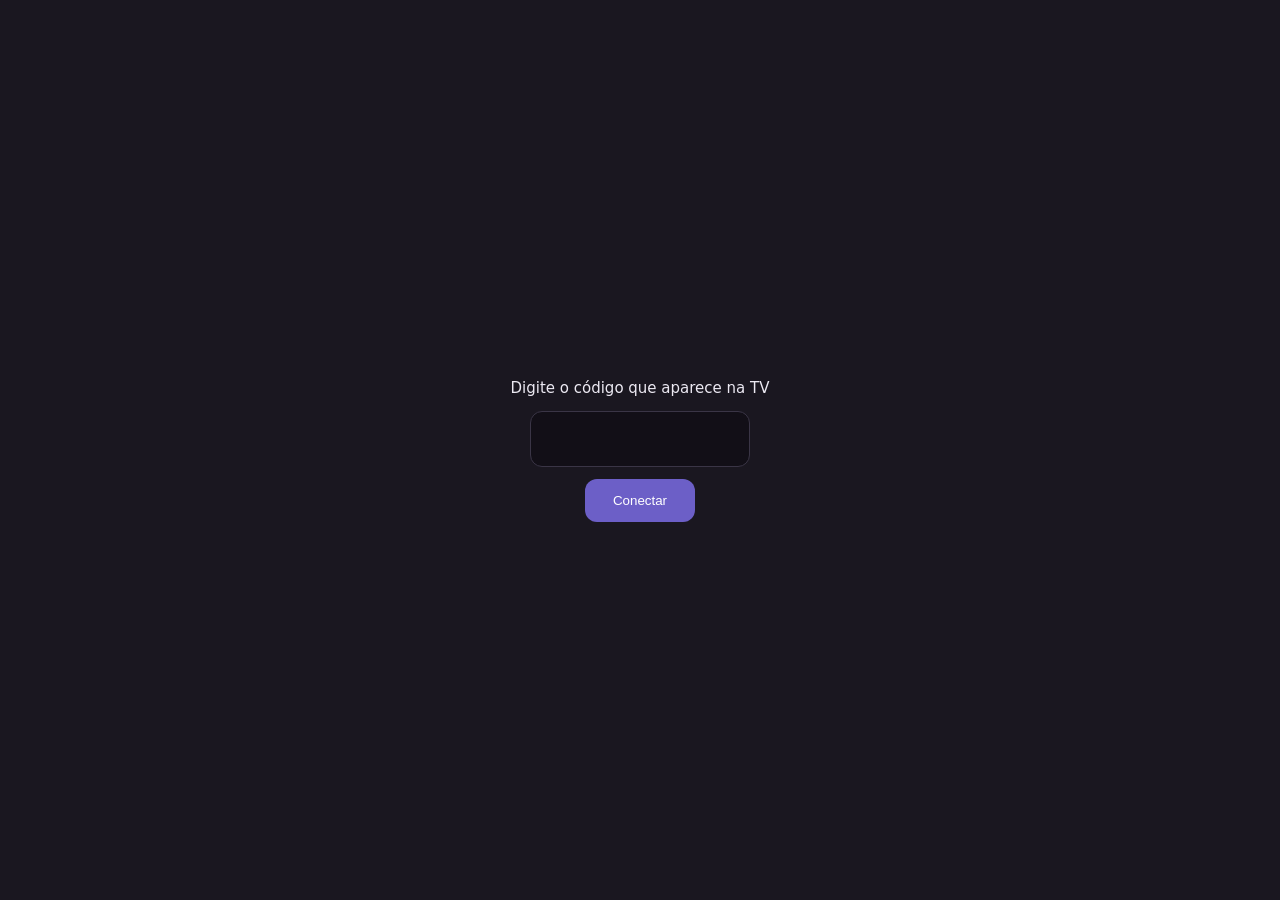
==== controle.html @ 4fc546ee "Celular como controle e sincronia do motor leve com a tela (sem trancos) Co-Authored-By: Claude Opus" ====
<!DOCTYPE html>
<html lang="pt-BR">
<head>
<meta charset="utf-8">
<meta name="viewport" content="width=device-width, initial-scale=1, maximum-scale=1, user-scalable=no, viewport-fit=cover">
<meta name="theme-color" content="#1a1720">
<meta name="mobile-web-app-capable" content="yes">
<meta name="apple-mobile-web-app-capable" content="yes">
<title>Controle SNES TV</title>
<style>
  :root {
    --bg: #1a1720; --body: #cfcbd6; --body2: #b5b0bf; --dark: #2e2a36; --ink: #ece9f2; --muted: #9a94a8;
    --a: #d6383c; --b: #e8b71f; --x: #3a63c8; --y: #2f9a4e; --ok: #8fe3a5; --err: #ff8f8f;
  }
  * { box-sizing: border-box; -webkit-tap-highlight-color: transparent; -webkit-user-select: none; user-select: none; }
  html, body { margin: 0; height: 100%; overflow: hidden; background: var(--bg); color: var(--ink);
    font: 15px/1.4 system-ui, -apple-system, "Segoe UI", Roboto, sans-serif; touch-action: none; }
  [hidden] { display: none !important; }

  .top { position: absolute; top: 0; left: 0; right: 0; display: flex; justify-content: space-between; align-items: center;
    padding: max(8px, env(safe-area-inset-top)) 14px 6px; z-index: 5; }
  .status { display: flex; align-items: center; gap: 8px; font-weight: 600; font-size: 14px; }
  .led { width: 10px; height: 10px; border-radius: 50%; background: var(--muted); }
  .status.ok .led { background: var(--ok); box-shadow: 0 0 8px var(--ok); }
  .status.err .led { background: var(--err); }
  .status.wait .led { animation: pulse 1s infinite; } @keyframes pulse { 50% { opacity: .3; } }
  .menu-btn { border: 0; background: var(--dark); color: var(--ink); border-radius: 18px; padding: 8px 16px; font: 700 14px inherit; }
  .menu-btn.on { background: #6c5fc7; }

  /* controle (paisagem) */
  .pad { position: absolute; top: 0; left: 0; right: 0; bottom: 0; }
  .shoulder { position: absolute; top: 44px; width: 30%; height: 52px; background: var(--body2); border-radius: 26px;
    display: flex; align-items: center; justify-content: center; font: 800 20px inherit; color: #4a4553; }
  .shoulder.l { left: 4%; } .shoulder.r { right: 4%; }
  .dpad { position: absolute; left: 6%; bottom: 10%; width: min(42vh, 30vw); height: min(42vh, 30vw); }
  .dpad .d { position: absolute; background: var(--dark); }
  .dpad .up    { left: 33.3%; top: 0; width: 33.4%; height: 38%; border-radius: 8px 8px 0 0; }
  .dpad .down  { left: 33.3%; bottom: 0; width: 33.4%; height: 38%; border-radius: 0 0 8px 8px; }
  .dpad .left  { left: 0; top: 33.3%; width: 38%; height: 33.4%; border-radius: 8px 0 0 8px; }
  .dpad .right { right: 0; top: 33.3%; width: 38%; height: 33.4%; border-radius: 0 8px 8px 0; }
  .dpad .hub { left: 33.3%; top: 33.3%; width: 33.4%; height: 33.4%; background: var(--dark); }
  .face { position: absolute; right: 6%; bottom: 10%; width: min(46vh, 32vw); height: min(46vh, 32vw); }
  .face .f { position: absolute; width: 36%; height: 36%; border-radius: 50%; display: flex; align-items: center; justify-content: center;
    font: 800 22px inherit; color: rgba(255,255,255,.85); box-shadow: inset 0 -4px 0 rgba(0,0,0,.25); }
  .face .x { left: 32%; top: 0; background: var(--x); }
  .face .a { right: 0; top: 32%; background: var(--a); }
  .face .b { left: 32%; bottom: 0; background: var(--b); }
  .face .y { left: 0; top: 32%; background: var(--y); }
  .mid { position: absolute; left: 50%; bottom: 16%; transform: translateX(-50%); display: flex; gap: 18px; }
  .mid .s { width: 74px; height: 30px; border-radius: 15px; background: var(--dark); display: flex; align-items: center; justify-content: center;
    font: 700 11px inherit; letter-spacing: .08em; color: var(--muted); transform: rotate(-20deg); }
  .on, .pressed { filter: brightness(1.5); }
  .dpad .d.pressed, .mid .s.pressed { background: #6c5fc7; filter: none; }
  .shoulder.pressed { background: #fff; }
  .face .f.pressed { transform: scale(.92); box-shadow: none; }
  .player { position: absolute; left: 50%; top: 52px; transform: translateX(-50%); color: var(--muted); font-size: 13px; text-align: center; }

  .rotate { position: absolute; top: 0; left: 0; right: 0; bottom: 0; display: none; align-items: center; justify-content: center;
    text-align: center; padding: 24px; background: var(--bg); z-index: 10; font-size: 18px; }
  @media (orientation: portrait) { .rotate { display: flex; } }

  .code { position: absolute; top: 0; left: 0; right: 0; bottom: 0; background: var(--bg); z-index: 20; display: flex; flex-direction: column;
    align-items: center; justify-content: center; gap: 12px; padding: 20px; }
  .code input { font: 700 26px ui-monospace, monospace; letter-spacing: .3em; text-transform: uppercase; width: 220px; text-align: center;
    background: #120f17; color: var(--ink); border: 1px solid #3a3546; border-radius: 12px; padding: 12px; -webkit-user-select: text; user-select: text; }
  .code button { border: 0; border-radius: 12px; padding: 14px 28px; background: #6c5fc7; color: #fff; font: 700 17px inherit; }
</style>
</head>
<body>
<div class="top">
  <div id="status" class="status wait"><span class="led"></span><span id="status-text">Conectando à TV…</span></div>
  <button id="menu" class="menu-btn" data-k="menu">MENU</button>
</div>

<div class="pad" id="pad">
  <div class="shoulder l" data-k="10">L</div>
  <div class="shoulder r" data-k="11">R</div>
  <div class="player" id="player"></div>
  <div class="dpad">
    <div class="d up" data-k="4"></div><div class="d down" data-k="5"></div>
    <div class="d left" data-k="6"></div><div class="d right" data-k="7"></div>
    <div class="d hub" data-k="hub"></div>
  </div>
  <div class="mid"><div class="s" data-k="2">SELECT</div><div class="s" data-k="3">START</div></div>
  <div class="face">
    <div class="f x" data-k="9">X</div><div class="f a" data-k="8">A</div>
    <div class="f b" data-k="0">B</div><div class="f y" data-k="1">Y</div>
  </div>
</div>

<div class="rotate">↻ Vire o celular de lado para usar o controle</div>

<form class="code" id="code-form" hidden>
  <div>Digite o código que aparece na TV</div>
  <input id="code" maxlength="6" autocomplete="off" autocapitalize="characters">
  <button type="submit">Conectar</button>
</form>

<script src="lib/peerjs.min.js"></script>
<script>
(function () {
  "use strict";
  var $ = function (id) { return document.getElementById(id); };
  var code = (location.hash || "").replace("#", "").toUpperCase();
  var peer = null, conn = null, mask = 0, menu = false, retry = null;

  function status(kind, text) { $("status").className = "status " + kind; $("status-text").textContent = text; }

  function send() {
    if (conn && conn.open) { try { conn.send({ t: "pad", m: mask, menu: menu }); } catch (e) {} }
  }
  // reenvia o estado de tempos em tempos (se um pacote se perder, corrige sozinho)
  setInterval(send, 150);

  // ---------- toque: vários dedos e deslizar entre botões ----------
  var touches = {};   // id do toque -> lista de teclas
  function keysAt(x, y) {
    var el = document.elementFromPoint(x, y);
    while (el && !el.getAttribute("data-k") && el !== document.body) el = el.parentNode;
    if (!el || !el.getAttribute) return [];
    var k = el.getAttribute("data-k");
    if (!k) return [];
    if (k === "hub") return [];
    // diagonais: perto da borda entre duas direções
    if (/^[4-7]$/.test(k)) {
      var box = el.parentNode.getBoundingClientRect();
      var rx = (x - box.left) / box.width, ry = (y - box.top) / box.height, out = [];
      if (ry < 0.4) out.push("4"); if (ry > 0.6) out.push("5");
      if (rx < 0.4) out.push("6"); if (rx > 0.6) out.push("7");
      return out.length ? out : [k];
    }
    return [k];
  }
  function recompute() {
    var m = 0, mn = false, all = {};
    Object.keys(touches).forEach(function (id) {
      touches[id].forEach(function (k) { all[k] = 1; if (k === "menu") mn = true; else m |= 1 << (+k); });
    });
    var els = document.querySelectorAll("[data-k]");
    for (var i = 0; i < els.length; i++) els[i].classList.toggle("pressed", !!all[els[i].getAttribute("data-k")]);
    if (m !== mask || mn !== menu) {
      if ((m & ~mask) && navigator.vibrate) navigator.vibrate(12);
      mask = m; menu = mn; send();
    }
  }
  function onTouch(e) {
    if (e.target && e.target.closest && e.target.closest("form")) return;   // deixa digitar o código
    e.preventDefault();
    var list = e.changedTouches;
    for (var i = 0; i < list.length; i++) {
      var t = list[i];
      if (e.type === "touchend" || e.type === "touchcancel") delete touches[t.identifier];
      else touches[t.identifier] = keysAt(t.clientX, t.clientY);
    }
    recompute();
    if (e.type === "touchstart") goFull();
  }
  ["touchstart", "touchmove", "touchend", "touchcancel"].forEach(function (ev) {
    document.addEventListener(ev, onTouch, { passive: false });
  });
  // mouse (para testar no PC)
  var mdown = false;
  document.addEventListener("mousedown", function (e) { mdown = true; touches.m = keysAt(e.clientX, e.clientY); recompute(); });
  document.addEventListener("mousemove", function (e) { if (mdown) { touches.m = keysAt(e.clientX, e.clientY); recompute(); } });
  document.addEventListener("mouseup", function () { mdown = false; delete touches.m; recompute(); });

  function goFull() {
    var d = document.documentElement;
    if (document.fullscreenElement || document.webkitFullscreenElement) return;
    try { (d.requestFullscreen || d.webkitRequestFullscreen).call(d).then(function () {
      if (screen.orientation && screen.orientation.lock) screen.orientation.lock("landscape").catch(function () {});
    }).catch(function () {}); } catch (e) {}
  }

  // ---------- conexão com a TV ----------
  function connect() {
    clearTimeout(retry);
    var P = window.Peer || (window.peerjs && window.peerjs.Peer);
    if (!P) { status("err", "Erro ao carregar"); return; }
    if (!peer || peer.destroyed) {
      peer = new P();
      peer.on("open", function () { dial(); });
      peer.on("error", function (err) {
        if (err.type === "peer-unavailable") status("wait", "Procurando a TV… (abra a tela do QR Code na TV)");
        else status("err", "Sem internet — tentando de novo");
        retry = setTimeout(connect, 2500);
      });
      peer.on("disconnected", function () { try { peer.reconnect(); } catch (e) {} });
    } else dial();
  }
  function dial() {
    status("wait", "Conectando à TV…");
    conn = peer.connect("snestv-pad-" + code, { reliable: true, serialization: "json" });
    conn.on("open", function () { status("ok", "Conectado"); send(); });
    conn.on("data", function (d) {
      if (d && d.t === "hi") $("player").textContent = "Jogador " + d.player;
    });
    conn.on("close", function () { status("wait", "Reconectando…"); retry = setTimeout(connect, 2000); });
    conn.on("error", function () { retry = setTimeout(connect, 2000); });
  }

  function start(c) {
    code = (c || "").toUpperCase().replace(/[^A-Z0-9]/g, "");
    if (code.length !== 6) { $("code-form").hidden = false; return; }
    $("code-form").hidden = true;
    connect();
  }
  $("code-form").addEventListener("submit", function (e) { e.preventDefault(); start($("code").value); });
  document.addEventListener("visibilitychange", function () { if (!document.hidden && (!conn || !conn.open)) connect(); });
  start(code);
})();
</script>
</body>
</html>
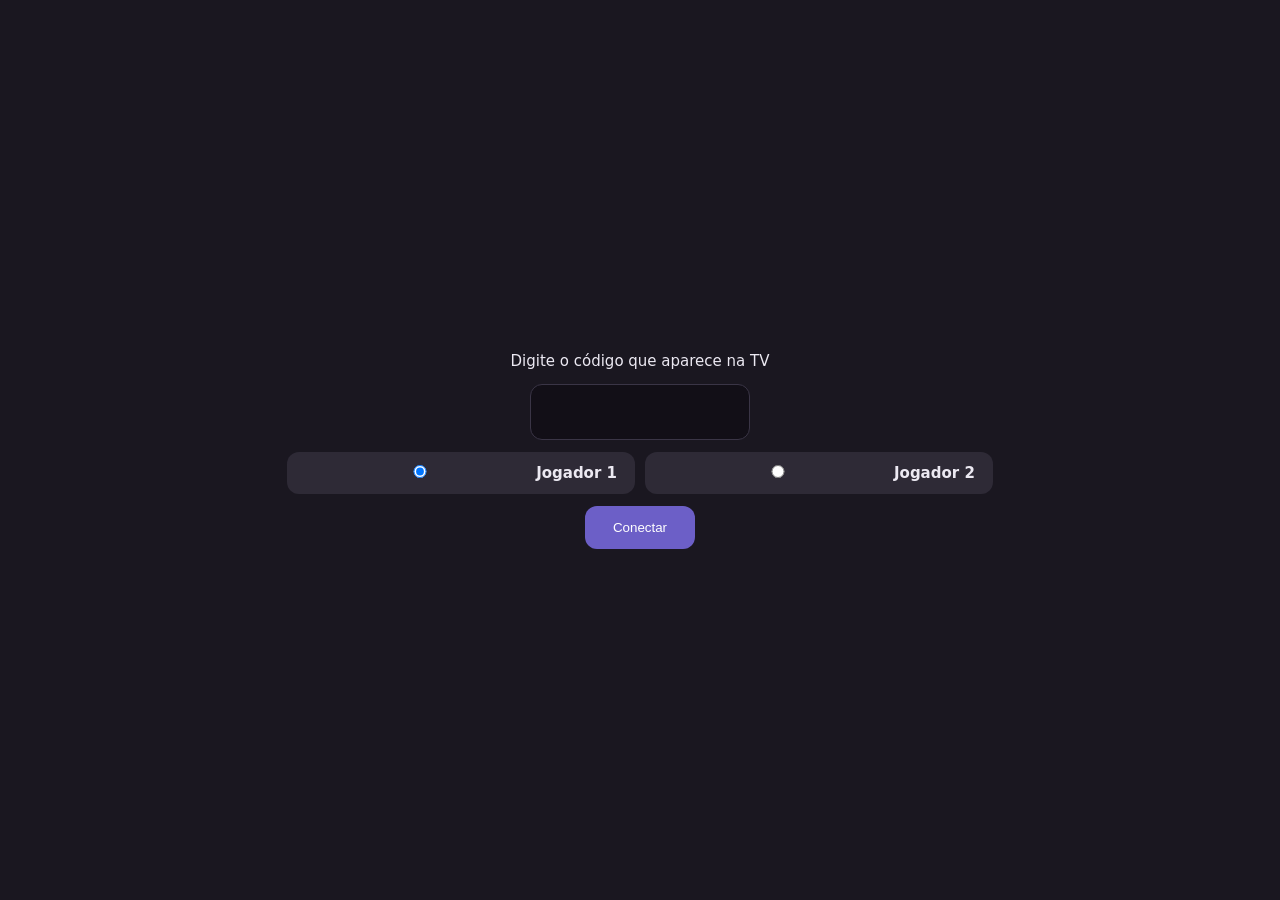
==== commit 07e1a21f: "Dois celulares como controle: QR Code separado para Jogador 1 e Jogador 2 Co-Authored-By: Claude Opu" ====
--- a/controle.html
+++ b/controle.html
@@ -53,7 +53,13 @@
   .dpad .d.pressed, .mid .s.pressed { background: #6c5fc7; filter: none; }
   .shoulder.pressed { background: #fff; }
   .face .f.pressed { transform: scale(.92); box-shadow: none; }
-  .player { position: absolute; left: 50%; top: 52px; transform: translateX(-50%); color: var(--muted); font-size: 13px; text-align: center; }
+  .player { position: absolute; left: 50%; top: 50px; transform: translateX(-50%); font: 800 15px inherit; text-align: center;
+    padding: 4px 16px; border-radius: 16px; color: #fff; background: var(--dark); }
+  .player.p1 { background: var(--a); } .player.p2 { background: var(--x); }
+  .player.p3 { background: var(--y); } .player.p4 { background: #b8901a; }
+  .pick { display: flex; gap: 10px; }
+  .pick label { padding: 10px 18px; border-radius: 12px; background: var(--dark); font-weight: 700; }
+  .pick input { margin-right: 6px; }
 
   .rotate { position: absolute; top: 0; left: 0; right: 0; bottom: 0; display: none; align-items: center; justify-content: center;
     text-align: center; padding: 24px; background: var(--bg); z-index: 10; font-size: 18px; }
@@ -93,15 +99,28 @@
 <form class="code" id="code-form" hidden>
   <div>Digite o código que aparece na TV</div>
   <input id="code" maxlength="6" autocomplete="off" autocapitalize="characters">
+  <div class="pick">
+    <label><input type="radio" name="pl" value="1" checked>Jogador 1</label>
+    <label><input type="radio" name="pl" value="2">Jogador 2</label>
+  </div>
   <button type="submit">Conectar</button>
 </form>
 
+<script src="js/compat.js"></script>
 <script src="lib/peerjs.min.js"></script>
 <script>
 (function () {
   "use strict";
   var $ = function (id) { return document.getElementById(id); };
-  var code = (location.hash || "").replace("#", "").toUpperCase();
+  // link do QR Code: controle.html#CODIGO-2  (código da TV + número do jogador)
+  var hash = (location.hash || "").replace("#", "").toUpperCase().split("-");
+  var code = hash[0] || "";
+  var wantPlayer = +hash[1] || 1;
+  function showPlayer(n) {
+    var el = $("player");
+    el.textContent = "Jogador " + n;
+    el.className = "player p" + n;
+  }
   var peer = null, conn = null, mask = 0, menu = false, retry = null;
 
   function status(kind, text) { $("status").className = "status " + kind; $("status-text").textContent = text; }
@@ -190,10 +209,10 @@
   }
   function dial() {
     status("wait", "Conectando à TV…");
-    conn = peer.connect("snestv-pad-" + code, { reliable: true, serialization: "json" });
+    conn = peer.connect("snestv-pad-" + code, { reliable: true, serialization: "json", metadata: { player: wantPlayer } });
     conn.on("open", function () { status("ok", "Conectado"); send(); });
     conn.on("data", function (d) {
-      if (d && d.t === "hi") $("player").textContent = "Jogador " + d.player;
+      if (d && d.t === "hi") { wantPlayer = d.player; showPlayer(d.player); }
     });
     conn.on("close", function () { status("wait", "Reconectando…"); retry = setTimeout(connect, 2000); });
     conn.on("error", function () { retry = setTimeout(connect, 2000); });
@@ -205,7 +224,13 @@
     $("code-form").hidden = true;
     connect();
   }
-  $("code-form").addEventListener("submit", function (e) { e.preventDefault(); start($("code").value); });
+  $("code-form").addEventListener("submit", function (e) {
+    e.preventDefault();
+    var r = document.querySelector('input[name="pl"]:checked');
+    wantPlayer = r ? +r.value : 1;
+    start($("code").value);
+  });
+  showPlayer(wantPlayer);
   document.addEventListener("visibilitychange", function () { if (!document.hidden && (!conn || !conn.open)) connect(); });
   start(code);
 })();
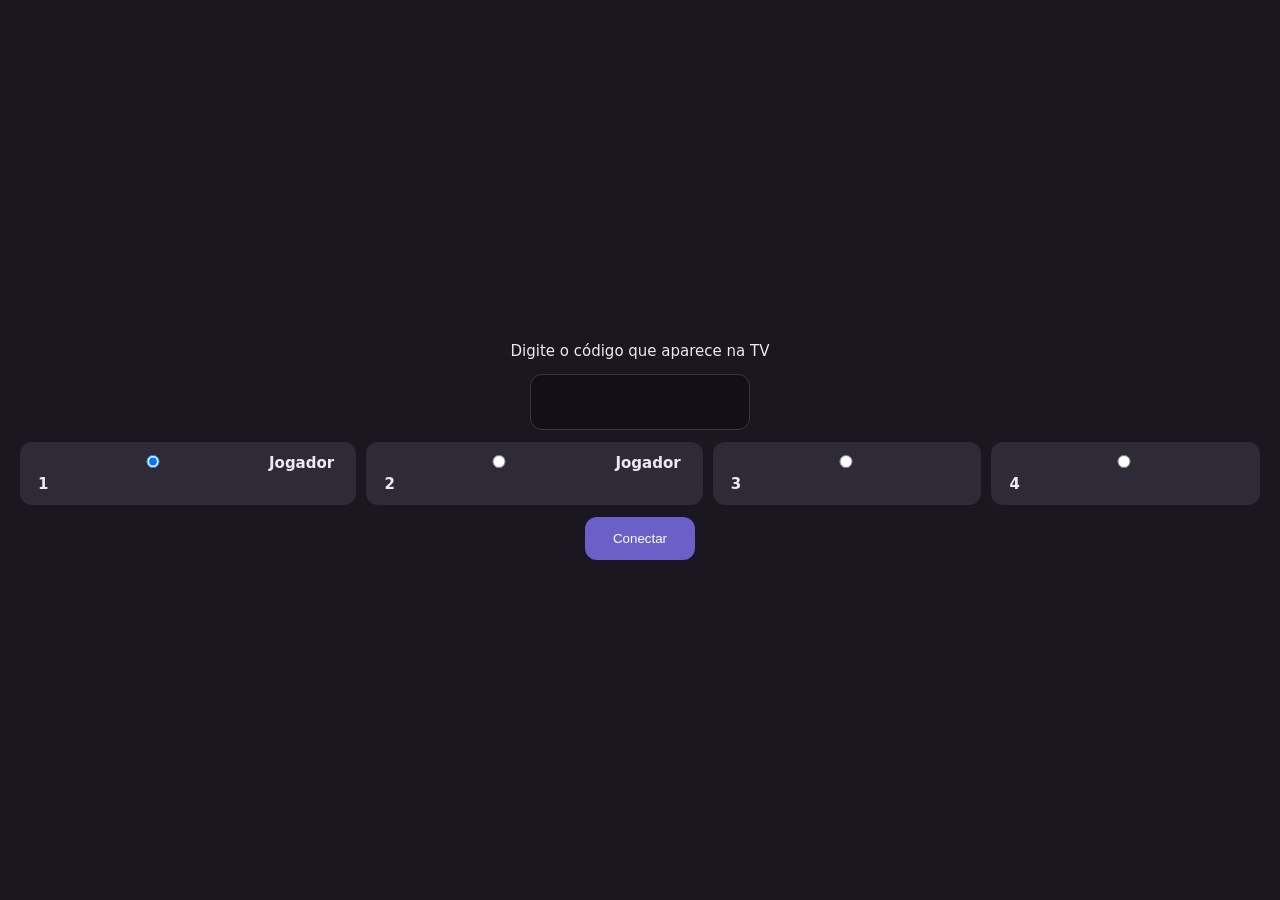
==== commit fcdee974: "Até 4 jogadores: 4 QR Codes de controle e Multitap automático no Snes9x 2005 Co-Authored-By: Claude " ====
--- a/controle.html
+++ b/controle.html
@@ -102,6 +102,8 @@
   <div class="pick">
     <label><input type="radio" name="pl" value="1" checked>Jogador 1</label>
     <label><input type="radio" name="pl" value="2">Jogador 2</label>
+    <label><input type="radio" name="pl" value="3">3</label>
+    <label><input type="radio" name="pl" value="4">4</label>
   </div>
   <button type="submit">Conectar</button>
 </form>
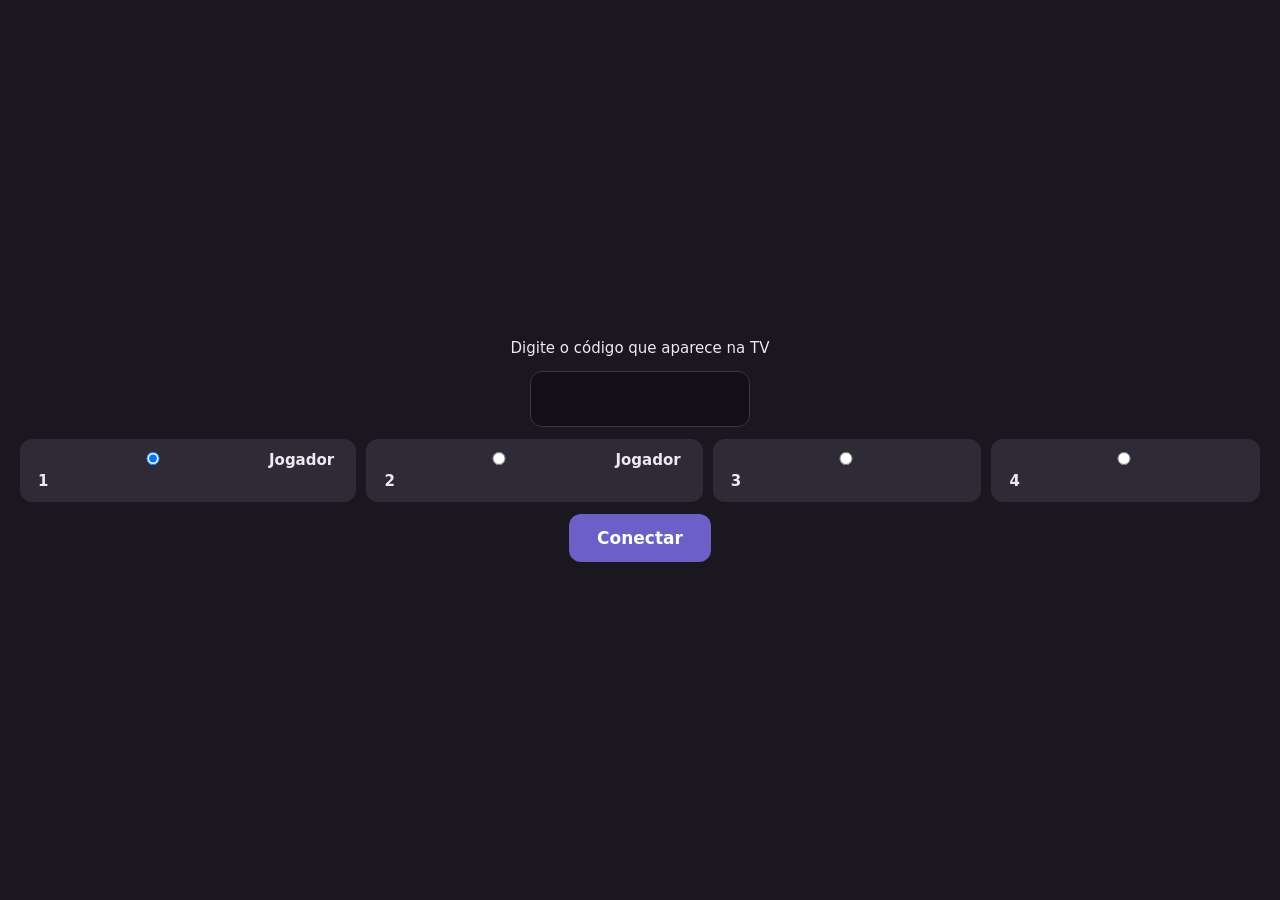
==== commit ab1bf24a: "Modelos de controle (SNES, Xbox, PS5) no celular e no menu do jogo Co-Authored-By: Claude Opus 5.5 <" ====
--- a/controle.html
+++ b/controle.html
@@ -24,13 +24,13 @@
   .status.ok .led { background: var(--ok); box-shadow: 0 0 8px var(--ok); }
   .status.err .led { background: var(--err); }
   .status.wait .led { animation: pulse 1s infinite; } @keyframes pulse { 50% { opacity: .3; } }
-  .menu-btn { border: 0; background: var(--dark); color: var(--ink); border-radius: 18px; padding: 8px 16px; font: 700 14px inherit; }
+  .menu-btn { border: 0; background: var(--dark); color: var(--ink); border-radius: 18px; padding: 8px 16px; font: 700 14px system-ui, -apple-system, "Segoe UI", Roboto, sans-serif; }
   .menu-btn.on { background: #6c5fc7; }
 
   /* controle (paisagem) */
   .pad { position: absolute; top: 0; left: 0; right: 0; bottom: 0; }
   .shoulder { position: absolute; top: 44px; width: 30%; height: 52px; background: var(--body2); border-radius: 26px;
-    display: flex; align-items: center; justify-content: center; font: 800 20px inherit; color: #4a4553; }
+    display: flex; align-items: center; justify-content: center; font: 800 20px system-ui, -apple-system, "Segoe UI", Roboto, sans-serif; color: #4a4553; }
   .shoulder.l { left: 4%; } .shoulder.r { right: 4%; }
   .dpad { position: absolute; left: 6%; bottom: 10%; width: min(42vh, 30vw); height: min(42vh, 30vw); }
   .dpad .d { position: absolute; background: var(--dark); }
@@ -41,19 +41,19 @@
   .dpad .hub { left: 33.3%; top: 33.3%; width: 33.4%; height: 33.4%; background: var(--dark); }
   .face { position: absolute; right: 6%; bottom: 10%; width: min(46vh, 32vw); height: min(46vh, 32vw); }
   .face .f { position: absolute; width: 36%; height: 36%; border-radius: 50%; display: flex; align-items: center; justify-content: center;
-    font: 800 22px inherit; color: rgba(255,255,255,.85); box-shadow: inset 0 -4px 0 rgba(0,0,0,.25); }
+    font: 800 22px system-ui, -apple-system, "Segoe UI", Roboto, sans-serif; color: rgba(255,255,255,.85); box-shadow: inset 0 -4px 0 rgba(0,0,0,.25); }
   .face .x { left: 32%; top: 0; background: var(--x); }
   .face .a { right: 0; top: 32%; background: var(--a); }
   .face .b { left: 32%; bottom: 0; background: var(--b); }
   .face .y { left: 0; top: 32%; background: var(--y); }
   .mid { position: absolute; left: 50%; bottom: 16%; transform: translateX(-50%); display: flex; gap: 18px; }
   .mid .s { width: 74px; height: 30px; border-radius: 15px; background: var(--dark); display: flex; align-items: center; justify-content: center;
-    font: 700 11px inherit; letter-spacing: .08em; color: var(--muted); transform: rotate(-20deg); }
+    font: 700 11px system-ui, -apple-system, "Segoe UI", Roboto, sans-serif; letter-spacing: .08em; color: var(--muted); transform: rotate(-20deg); }
   .on, .pressed { filter: brightness(1.5); }
   .dpad .d.pressed, .mid .s.pressed { background: #6c5fc7; filter: none; }
   .shoulder.pressed { background: #fff; }
   .face .f.pressed { transform: scale(.92); box-shadow: none; }
-  .player { position: absolute; left: 50%; top: 50px; transform: translateX(-50%); font: 800 15px inherit; text-align: center;
+  .player { position: absolute; left: 50%; top: 50px; transform: translateX(-50%); font: 800 15px system-ui, -apple-system, "Segoe UI", Roboto, sans-serif; text-align: center;
     padding: 4px 16px; border-radius: 16px; color: #fff; background: var(--dark); }
   .player.p1 { background: var(--a); } .player.p2 { background: var(--x); }
   .player.p3 { background: var(--y); } .player.p4 { background: #b8901a; }
@@ -61,6 +61,23 @@
   .pick label { padding: 10px 18px; border-radius: 12px; background: var(--dark); font-weight: 700; }
   .pick input { margin-right: 6px; }
 
+  /* modelos de controle */
+  .tops { display: flex; gap: 8px; }
+  body.skin-xbox { --bg: #16181a; --body2: #2c2f33; --dark: #2c2f33; --ink: #e9ecef; }
+  body.skin-xbox .shoulder { color: #cfd3d6; border-radius: 26px 26px 12px 12px; }
+  body.skin-xbox .face .f { background: #2c2f33; font-size: 26px; box-shadow: inset 0 -4px 0 rgba(0,0,0,.45); }
+  body.skin-xbox .face .b { color: #49c25a; } body.skin-xbox .face .a { color: #ff5148; }
+  body.skin-xbox .face .y { color: #3f86ff; } body.skin-xbox .face .x { color: #ffc21a; }
+  body.skin-xbox .mid .s { transform: none; width: 46px; height: 46px; border-radius: 50%; font-size: 16px; }
+  body.skin-ps { --bg: #eceef2; --body2: #ffffff; --dark: #1f2126; --ink: #1f2126; --muted: #6b6f78; }
+  body.skin-ps .shoulder { color: #1f2126; box-shadow: 0 2px 6px rgba(0,0,0,.15); }
+  body.skin-ps .face .f { background: #1f2126; font-size: 28px; box-shadow: inset 0 -4px 0 rgba(0,0,0,.5); }
+  body.skin-ps .face .b { color: #8db4ff; } body.skin-ps .face .a { color: #ff6b78; }
+  body.skin-ps .face .y { color: #f19be0; } body.skin-ps .face .x { color: #4fd6b4; }
+  body.skin-ps .mid .s { transform: none; width: 84px; height: 28px; border-radius: 8px; color: #cfd3d6; font-size: 10px; letter-spacing: .04em; }
+  body.skin-ps .menu-btn { background: #1f2126; color: #fff; }
+  body.skin-ps .menu-btn.on, body.skin-xbox .menu-btn.on { background: #6c5fc7; }
+
   .rotate { position: absolute; top: 0; left: 0; right: 0; bottom: 0; display: none; align-items: center; justify-content: center;
     text-align: center; padding: 24px; background: var(--bg); z-index: 10; font-size: 18px; }
   @media (orientation: portrait) { .rotate { display: flex; } }
@@ -69,28 +86,28 @@
     align-items: center; justify-content: center; gap: 12px; padding: 20px; }
   .code input { font: 700 26px ui-monospace, monospace; letter-spacing: .3em; text-transform: uppercase; width: 220px; text-align: center;
     background: #120f17; color: var(--ink); border: 1px solid #3a3546; border-radius: 12px; padding: 12px; -webkit-user-select: text; user-select: text; }
-  .code button { border: 0; border-radius: 12px; padding: 14px 28px; background: #6c5fc7; color: #fff; font: 700 17px inherit; }
+  .code button { border: 0; border-radius: 12px; padding: 14px 28px; background: #6c5fc7; color: #fff; font: 700 17px system-ui, -apple-system, "Segoe UI", Roboto, sans-serif; }
 </style>
 </head>
 <body>
 <div class="top">
   <div id="status" class="status wait"><span class="led"></span><span id="status-text">Conectando à TV…</span></div>
-  <button id="menu" class="menu-btn" data-k="menu">MENU</button>
+  <div class="tops"><button id="skin" class="menu-btn">🎮 SNES</button><button id="menu" class="menu-btn" data-k="menu">MENU</button></div>
 </div>
 
 <div class="pad" id="pad">
-  <div class="shoulder l" data-k="10">L</div>
-  <div class="shoulder r" data-k="11">R</div>
+  <div class="shoulder l" data-k="10" id="lbl-l">L</div>
+  <div class="shoulder r" data-k="11" id="lbl-r">R</div>
   <div class="player" id="player"></div>
   <div class="dpad">
     <div class="d up" data-k="4"></div><div class="d down" data-k="5"></div>
     <div class="d left" data-k="6"></div><div class="d right" data-k="7"></div>
     <div class="d hub" data-k="hub"></div>
   </div>
-  <div class="mid"><div class="s" data-k="2">SELECT</div><div class="s" data-k="3">START</div></div>
+  <div class="mid"><div class="s" data-k="2" id="lbl-sel">SELECT</div><div class="s" data-k="3" id="lbl-start">START</div></div>
   <div class="face">
-    <div class="f x" data-k="9">X</div><div class="f a" data-k="8">A</div>
-    <div class="f b" data-k="0">B</div><div class="f y" data-k="1">Y</div>
+    <div class="f x" data-k="9" id="lbl-x">X</div><div class="f a" data-k="8" id="lbl-a">A</div>
+    <div class="f b" data-k="0" id="lbl-b">B</div><div class="f y" data-k="1" id="lbl-y">Y</div>
   </div>
 </div>
 
@@ -164,8 +181,31 @@
       mask = m; menu = mn; send();
     }
   }
+  // ---------- modelo do controle (só o visual; os botões ficam na mesma posição do SNES) ----------
+  // ordem dos rótulos: cima, direita, baixo, esquerda, L, R, select, start
+  var SKINS = {
+    snes: { name: "SNES", l: ["X", "A", "B", "Y", "L", "R", "SELECT", "START"] },
+    xbox: { name: "Xbox", l: ["Y", "B", "A", "X", "LB", "RB", "⧉", "☰"] },
+    ps:   { name: "PS5", l: ["△", "○", "✕", "□", "L1", "R1", "CREATE", "OPTIONS"] }
+  };
+  var ORDER = ["snes", "xbox", "ps"], skin = "snes";
+  try { skin = localStorage.getItem("snestv.padskin") || "snes"; } catch (e) {}
+  function applySkin(k) {
+    if (!SKINS[k]) k = "snes";
+    skin = k;
+    var L = SKINS[k].l, ids = ["lbl-x", "lbl-a", "lbl-b", "lbl-y", "lbl-l", "lbl-r", "lbl-sel", "lbl-start"];
+    ids.forEach(function (id, i) { $(id).textContent = L[i]; });
+    document.body.className = "skin-" + k;
+    $("skin").textContent = "🎮 " + SKINS[k].name;
+    try { localStorage.setItem("snestv.padskin", k); } catch (e) {}
+    if (conn && conn.open) { try { conn.send({ t: "skin", s: k }); } catch (e) {} }
+  }
+  function nextSkin() { applySkin(ORDER[(ORDER.indexOf(skin) + 1) % ORDER.length]); if (navigator.vibrate) navigator.vibrate(20); }
+  $("skin").addEventListener("click", function (e) { e.preventDefault(); nextSkin(); });
+
   function onTouch(e) {
     if (e.target && e.target.closest && e.target.closest("form")) return;   // deixa digitar o código
+    if (e.target && e.target.closest && e.target.closest("#skin")) { if (e.type === "touchstart") { e.preventDefault(); nextSkin(); } return; }
     e.preventDefault();
     var list = e.changedTouches;
     for (var i = 0; i < list.length; i++) {
@@ -181,7 +221,7 @@
   });
   // mouse (para testar no PC)
   var mdown = false;
-  document.addEventListener("mousedown", function (e) { mdown = true; touches.m = keysAt(e.clientX, e.clientY); recompute(); });
+  document.addEventListener("mousedown", function (e) { if (e.target.closest && e.target.closest("#skin")) return; mdown = true; touches.m = keysAt(e.clientX, e.clientY); recompute(); });
   document.addEventListener("mousemove", function (e) { if (mdown) { touches.m = keysAt(e.clientX, e.clientY); recompute(); } });
   document.addEventListener("mouseup", function () { mdown = false; delete touches.m; recompute(); });
 
@@ -212,7 +252,7 @@
   function dial() {
     status("wait", "Conectando à TV…");
     conn = peer.connect("snestv-pad-" + code, { reliable: true, serialization: "json", metadata: { player: wantPlayer } });
-    conn.on("open", function () { status("ok", "Conectado"); send(); });
+    conn.on("open", function () { status("ok", "Conectado"); send(); try { conn.send({ t: "skin", s: skin }); } catch (e) {} });
     conn.on("data", function (d) {
       if (d && d.t === "hi") { wantPlayer = d.player; showPlayer(d.player); }
     });
@@ -233,6 +273,7 @@
     start($("code").value);
   });
   showPlayer(wantPlayer);
+  applySkin(skin);
   document.addEventListener("visibilitychange", function () { if (!document.hidden && (!conn || !conn.open)) connect(); });
   start(code);
 })();
